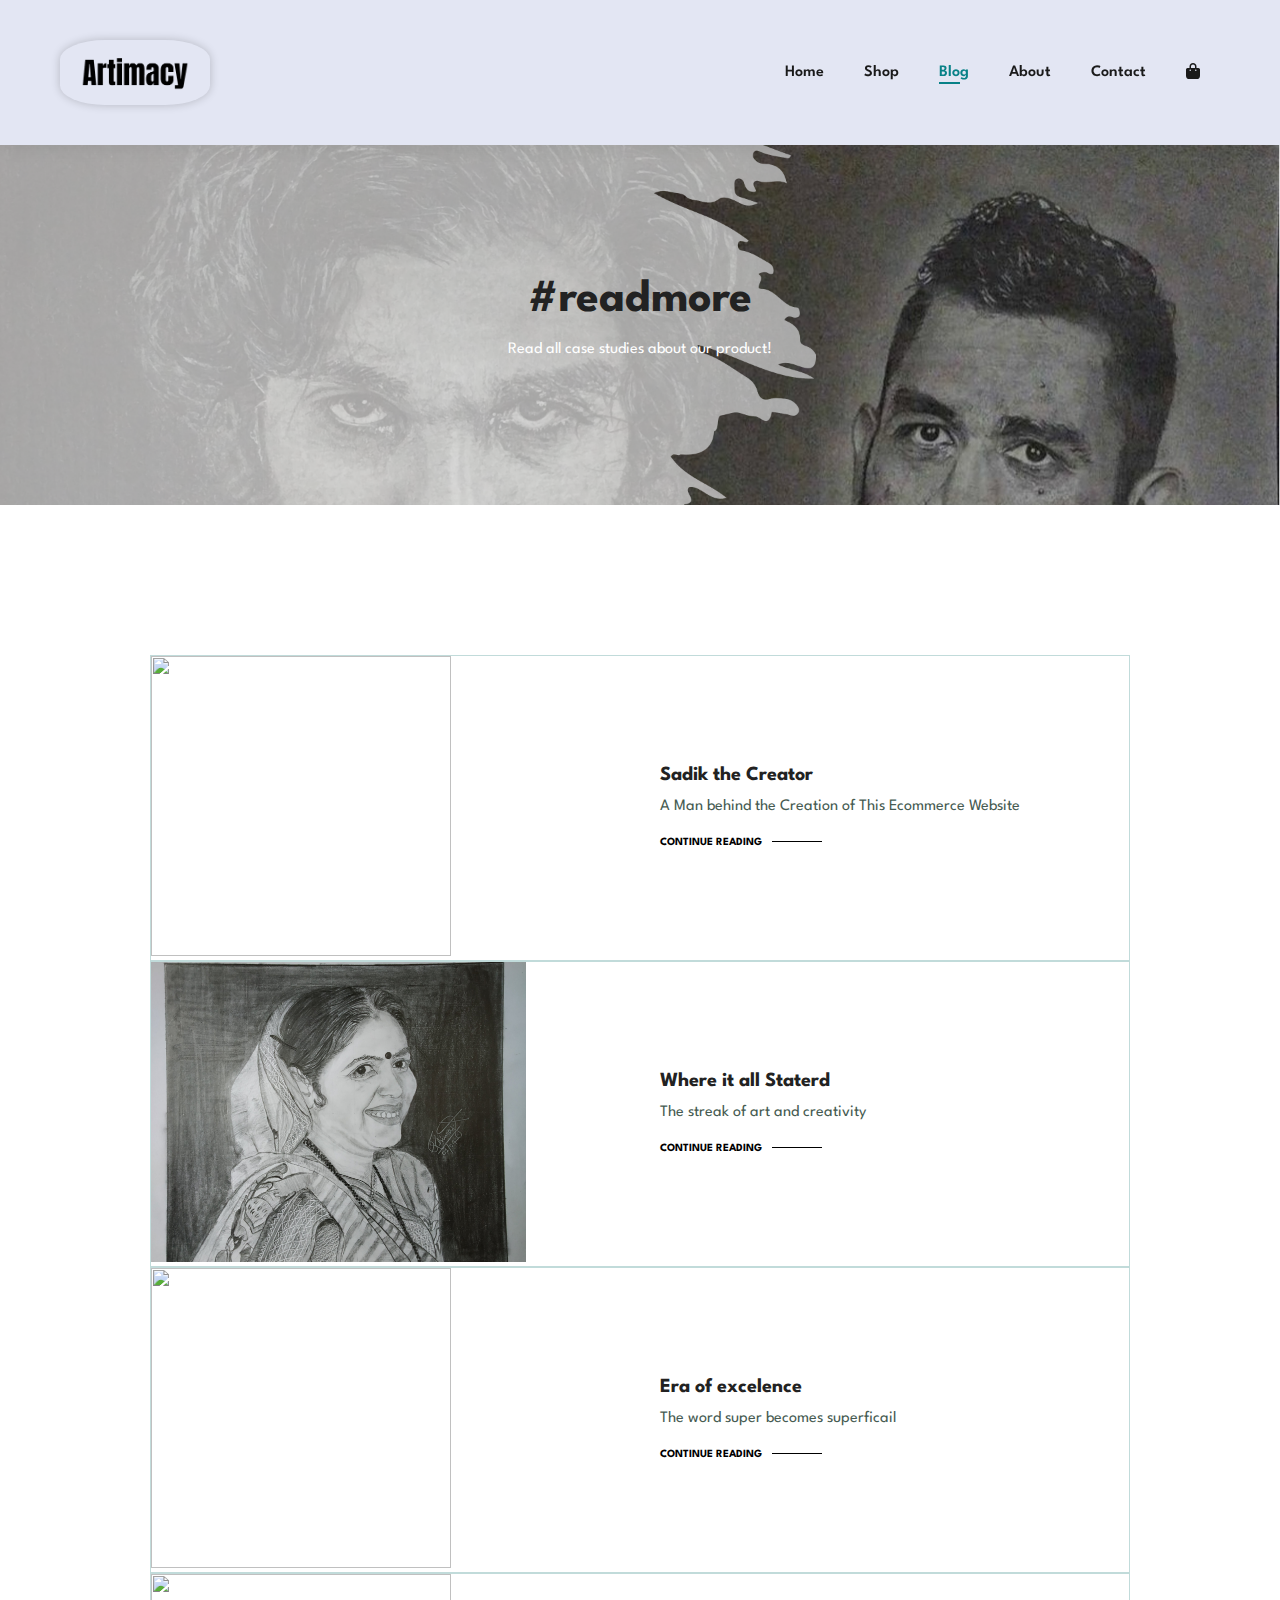
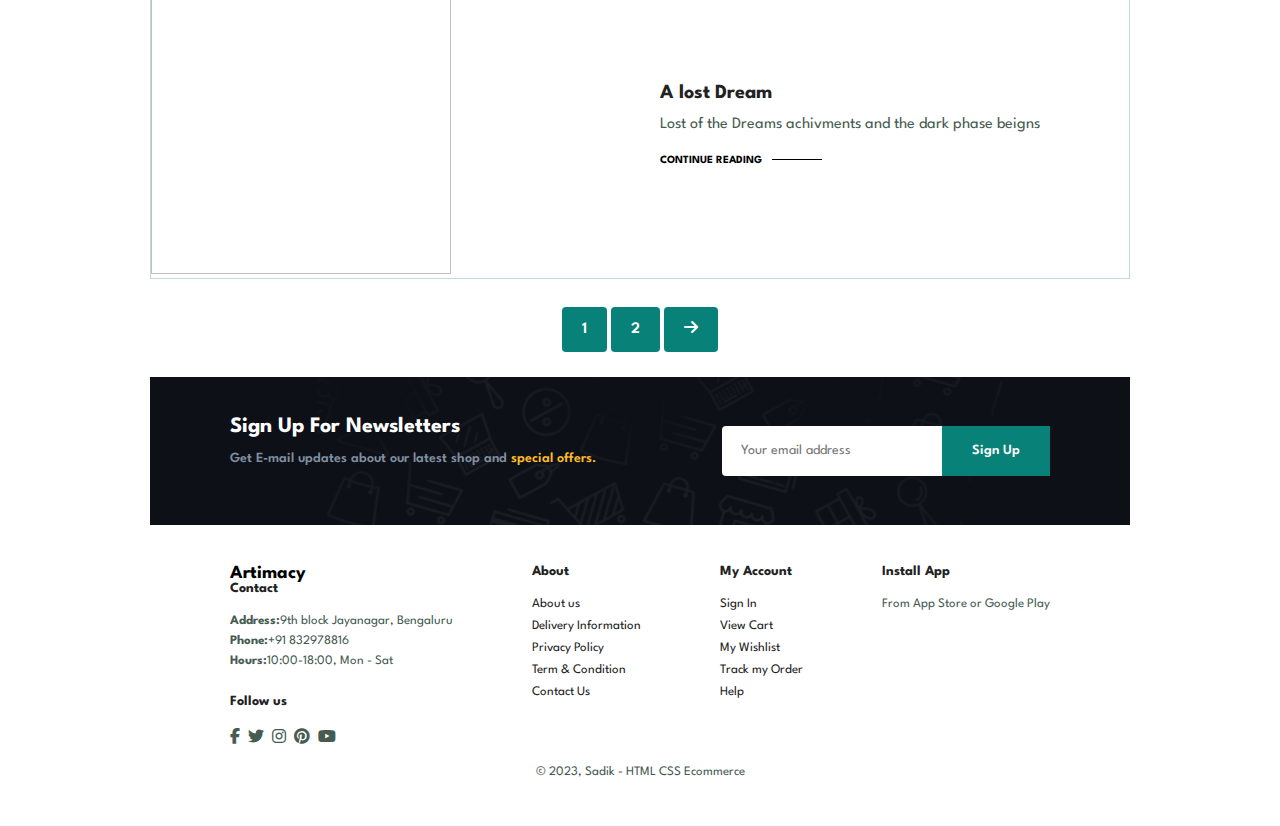
==== Ecommerce/blog.html @ 9b47d509 "Add files via upload" ====
<!DOCTYPE html>
<html lang="en">
<head>
    <meta charset="UTF-8">
    <meta http-equiv="X-UA-Compatible" content="IE=edge">
    <meta name="viewport" content="width=device-width, initial-scale=1.0">
    <title>Sadik's Ecommerce</title>
    <link rel="stylesheet" href="https://cdnjs.cloudflare.com/ajax/libs/font-awesome/6.4.2/css/all.min.css">

    <link rel="stylesheet" href="styles.css">
</head>
<body>

    <section id="header">
        <div id="log">
        <a href="#"><img src="img/logo.png" class="logo" alt="" width="200px"></a>
    
    </div>
        <div>
        <ul id="navbar">
            <li><a href="index.html">Home</a></li>
            <li><a href="shop.html">Shop</a></li>
            <li><a  class ="active" href="blog.html">Blog</a></li>
            <li><a href="about.html">About</a></li>
            <li><a href="contact.html">Contact</a></li>
            <li id="lg-bag"><a href="cart.html"><i class="fa-solid fa-bag-shopping"></i></a></li>
            <a href="#" id="close"><i class="fa-solid fa-xmark"></i></a>
        </ul>
        </div>
        <div id="mobile">
            <a href="cart.html"><i class="fa-solid fa-bag-shopping"></i></a>
            <i id="bar" class="fas fa-outdent"></i>
        </div>
    </section>
    
    <section id="page-header" class="blog-header">
        <h2>#readmore</h2>
        <p>Read all case studies about our product!</p>   
    </section>
    <section id="blog">
        <div class="blog-box">
        <div class="blog-img">
        <img src="img/blog/pic1.jpg" alt="">
        </div>
        <div class="blog-details">
        <h4>Sadik the Creator</h4>
        <p>A Man behind the Creation of This Ecommerce Website</p>
        <a href="#">CONTINUE READING</a>
        </div>
        </div>
        <div class="blog-box">
            <div class="blog-img">
            <img src="img/blog/pic2.jpg" alt="">
            </div>
            <div class="blog-details">
            <h4>Where it all Staterd</h4>
            <p>The streak of art and creativity</p>
            <a href="#">CONTINUE READING</a>
            </div>
        
        </div>
            <div class="blog-box">
                <div class="blog-img">
                <img src="img/blog/pic3.jpg" alt="">
                </div>
                <div class="blog-details">
                <h4>Era of excelence</h4>
                <p>The word super becomes superficail</p>
                <a href="#">CONTINUE READING</a>
                </div>
            </div>    
                </div>
                <div class="blog-box">
                    <div class="blog-img">
                    <img src="img/blog/pic4.jpg" alt="">
                    </div>
                    <div class="blog-details">
                    <h4>A lost Dream</h4>
                    <p>Lost of the Dreams achivments and the dark phase beigns</p>
                    <a href="#">CONTINUE READING</a>
                    </div>
                </div>

                    

    <section id="pagination" class="section-p1">
        <a href="#">1</a>
        <a href="#">2</a>
        <a href="#"><i class="fa-solid fa-arrow-right"></i></a>
        
    </section>

    <section id="newsletter" class="section-p1""> 
                <div class="newstext">
                    <h4>Sign Up For Newsletters</h4>
                    <p>Get E-mail updates about our latest shop and <span>special offers.</span>
                    </p>
                </div>
                <div class="form">
                    <input type="text" placeholder="Your email address">
                    <button class="normal">Sign Up</button>
                </div>
    </section>
    <footer class="section-p1">
        <div id="foot" class="col">
        <div class="Artimacy">
            <h3>Artimacy</h3>
        </div>
        <h4>Contact</h4>
        <p><strong>Address:</strong>9th block Jayanagar, Bengaluru</p>
        <p><strong>Phone:</strong>+91 832978816</p>
        <p><strong>Hours:</strong>10:00-18:00, Mon - Sat</p>
        <div class="follow">
            <h4>Follow us</h4>
            <div class="icon">
                <i class="fab fa-facebook-f"></i>
                <i class="fab fa-twitter"></i>
                <i class="fab fa-instagram"></i>
                <i class="fab fa-pinterest"></i>
                <i class="fab fa-youtube"></i>
            </div>
        </div>
    </div>
    <div class="col">
        <h4>About</h4>
        <a href="#">About us</a>
        <a href="#">Delivery Information</a>
        <a href="#">Privacy Policy</a>
        <a href="#">Term & Condition</a>
        <a href="#">Contact Us</a>
    </div>
    <div class="col">
        <h4>My Account</h4>
        <a href="#">Sign In</a>
        <a href="#">View Cart</a>
        <a href="#">My Wishlist</a>
        <a href="#">Track my Order</a>
        <a href="#">Help</a>
    </div>
    <div class="col">
        <div class="install">
        <h4>Install App</h4>
        <p>From App Store or Google Play</p>
        
    </div>
</div>

<div class="copyright">
    <p>
        © 2023, Sadik - HTML CSS Ecommerce
    </p>
</div>
</footer>


    <script src="script.js"></script>
</body>
</html>
---- Ecommerce/styles.css ----
@import url("https://fonts.googleapis.com/css2?family=Spartan:wght@100;200;300;400;500;600;700;800;900&display=swap");
* {
  margin: 0;
  padding: 0;
  box-sizing: border-box;
  font-family: "Spartan", sans-serif;
}

html {
  scroll-behavior: smooth;
}

/* Global Styles */

h1 {
  font-size: 50px;
  line-height: 64px;
  color: #222;
}

h2 {
  font-size: 46px;
  line-height: 54px;
  color: #222;
}

h4 {
  font-size: 20px;
  color: #222;
}

h6 {
  font-weight: 700;
  font-size: 12px;
}

p {
  font-size: 16px;
  color: #465b52;
  margin: 15px 0 20px 0;
}

.section-p1 {
  padding: 40px 80px;
}

.section-m1 {
  margin: 40px 0;
}

button.normal{
   font-size: 14px;
   font-weight: 600;
   padding: 15px 30px;
   color: #000;
   background-color: #fff;
   cursor: pointer;
   border: none;
   outline: none;
   transition: 0.2s;
}

body {
  width: 100%;
}
 /* Header Start */
  
#header{
    display: flex;
    align-items: center;
    justify-content: space-between;
    padding: 20px 60px;
    background: #E3E6F3;
    box-shadow:0 5px 15px rgb(0, 0, 0,0.06);
    border-style: hidden;
    z-index: 999;
    position: sticky;
    top: 0;
    left:0;
    
 }

 #navbar{
   display: flex;
    align-items: center;
    justify-content: center;
 }
 #navbar li{
   list-style: none;
   padding: 0 20px;
   position: relative;
 }
 #navbar li a{
   text-decoration: none;
   font-size: 16px ;
   font-weight: 600;
   color: #1a1a1a;
 }

 #navbar li a:hover,
 #navbar li a.active{
   color: #088187;
   transition: 0.3 ease;
 }

 #navbar li a.active::after,
 #navbar li a:hover::after{
   content: "";
   width: 30%;
   height: 2px;
   background-color: #088187;
   position:absolute;
   bottom: -4px;
   left: 20px;

 }
 #log{
   display: flex;
   justify-content: center;
   flex-wrap: wrap;
 }
 #close{
   position: absolute;
   top: 30px;
   left: 30px;
   color: #222;
   font-size: 24px;
   display: none;
 }

 #mobile{
   display: none;
   align-items: center;

 }


 .logo {
   max-width: 150px;
   margin: 20px auto; /* Center the logo horizontally and provide some top margin */
   display: block; /* Ensure the image is displayed as a block element */
   border-radius: 30%; /* Add a circular border radius for a modern look */
   box-shadow: 0 0 10px rgba(0, 0, 0, 0.2); /* Apply a subtle shadow */
}
.logo2 {
   width: 350px;
   margin: 20px auto; /* Center the logo horizontally and provide some top margin */
   display:flex; /* Ensure the image is displayed as a block element */
   align-items: flex-start; /* Add a circular border radius for a modern look */
   box-shadow: 0 0 10px rgba(0, 0, 0, 0.2); /* Apply a subtle shadow */
}
/* Home Page */

#hero {
   background-image: url("img/hero2.png");
   height: 90vh;
   width: 100%;
   background-size: cover;
   background-position: top 25% right 0;
   padding: 0 80px;
   display: flex;
   flex-direction: column;
   align-items: flex-start;
   justify-content: center;
   
   }
  
   #hero h4 {
      padding-bottom: 15px;
      }
   #hero h1 {
      color: #088178;
      }
   #hero button {
      background-image: url("img/button.png");
      background-color: #b10909e2;
      color: #fff714;
      border: 0;
      padding: 14px 80px 14px 65px;
      background-repeat: no-repeat;
      cursor: pointer;
      font-weight: 700;
      font-size: 15px;
      }
      #feature {
         display: flex;
         align-items: center;
         justify-content: space-between;
         flex-wrap: wrap;
       }
       
       #feature .fe-box {
         width: 180px;
         height: 220px; /* Increased the height to allow more space for the text */
         text-align: center;
         padding: 15px; /* Adjusted padding */
         box-shadow: 10px 10px 20px rgba(0, 0, 0, 0.03);
         border: 1px solid #cce7d0;
         border-radius: 4px;
         margin: 15px 0;
         display: flex;
         flex-direction: column;
         justify-content: space-between; /* Vertically center the text */
       }
       
       #feature .fe-box:hover {
         box-shadow: 10px 10px 20px rgba(0, 0, 0, 0.2);
       }
       
       #feature .fe-box h6 {
         margin-bottom: 10px; /* Add margin to the bottom of the text */
         line-height: 1;
         padding: 10px; /* Increased the padding for the text background */
         border-radius: 4px;
         color: #088178;
         background-color: #fddde4;
       }
       

       #feature .fe-box:nth-child(2) h6 {
         background-color: #475f93;
      }
      #feature .fe-box:nth-child(3) h6 {
         background-color: #31967a;
      }
      #feature .fe-box:nth-child(4) h6 {
         background-color: #57a43f;
      }
      #feature .fe-box:nth-child(5) h6 {
         background-color: #8b3057;
      }
      #feature .fe-box:nth-child(6) h6 {
         background-color: #4f586c;
      }
      #feature .fe-box:nth-child(7) h6 {
         background-color: #38bb1e;
      }
      
#product1{
   text-align: center;
}
#product1 .pro-container{
   display:flex;
   justify-content: space-between;
   padding-top:20px ;
   flex-wrap: wrap;
}
#product1 .pro{
   width: 23%;
   min-width: 250px;
   padding: 10px 12px;
   border: 1px solid #cce7d0;
   border-radius: 25px;
   cursor: pointer;
   box-shadow: 20px 20px 30px rgba(0, 0, 0, 0.2);
   margin: 15px 0;
   transition: 0.2s ease;
   position: relative;
}
#product1 .pro:hover {
   box-shadow: 20px 20px 30px rgba(0, 0, 0, 0.6);
 }
 
 #product1 .pro img {
   width: 100%;
   border-radius: 20px;
 }
 
 #product1 .pro .des {
   text-align: start;
   padding: 10px 0;
 }
 
 #product1 .pro .des span {
   color: #606063;
   font-size: 10px;
 }
 
 #product1 .pro .des h5 {
   padding-top: 7px;
   color: #1a1a1a;
   font-size: 14px;
 }
 
 #product1 .pro .des i {
   font-size: 12px;
   color: rgb(243, 282, 25);
 }
 
 #product1 .pro .des h4 {
   padding-top: 7px;
   font-size: 15px;
   font-weight: 700;
   color: #088178;
 }
 
 #product1 .pro .cart {
   width: 40px;
   height: 40px;
   line-height: 40px;
   border-radius: 50%; /* Add circular background */
   background-color: #e8f6ea;
   font-weight: 500;
   color: #088178;
   position: absolute;
   bottom: 20px;
   right: 10px;
   border: 1px solid #cce7d0; /* Fixed typo: 1Spx to 1px */
 }

 #banner{
    display: flex;
    flex-direction: column;
    justify-content: center;
    align-items: center;
    text-align: center;
    background-image: url("img/banner/b2.png");
    width: 100%;
    height: 40vh;
    background-size: cover;
    background-position: center;
   }
   #banner h4{
      color: #fffefe;
      font-size: 16px;
   }
   #banner h2{
      color: #fcfdfd;
      font-size: 30px;
      padding: 10px 0;
   }

   #banner h2 span{
      color: #e4d972;
      
   }
   #banner button:hover {
      background: #088178;
      color: #fff;
   }
   #sm-banner{
      display: flex;
      justify-content: space-between;
      flex-wrap: wrap;
   }

   #sm-banner .banner-box1{
      display: flex;
    flex-direction: column;
    justify-content: center;
    align-items: flex-start;
    background-image: url("img/banner/b5.png");
    min-width: 640px;
    height: 50vh;
    background-size: cover;
    background-position: center;
    padding: 30px;

   }

   #sm-banner .banner-box2{
      display: flex;
    flex-direction: column;
    justify-content: center;
    align-items: flex-start;
    background-image: url("img/banner/b7.jpg");
    min-width: 640px;
    height: 50vh;
    background-size: cover;
    background-position: center;
    padding: 30px;

   }
   
   #sm-banner h4{
      color: #fff;
      font-size: 20px;
      font-weight: 300;
   }
   #sm-banner h2{
      color: #fff;
      font-size: 28px;
      font-weight: 800;
   }
   #sm-banner span{
      color: #fff;
      font-size: 14px;
      font-weight: 500;
      padding-bottom: 15px;
   }

   button.white{
      font-size: 13px;
      font-weight: 600;
      padding: 11px 18px;
      color: #ffffff;
      background-color: transparent;
      cursor: pointer;
      border: 1px solid #fff;
      outline: none;
      transition: 0.2s;
   }

   #sm-banner .banner-box1 .banner-box2:hover button{
      background: #088178;
      border: 1px solid #088178;
   }
   #banner3{
      display: flex;
      justify-content: space-between;
      flex-wrap: wrap;
   }
   #banner3 .banner-box{
      display: flex;
    flex-direction: column;
    justify-content: center;
    align-items: flex-start;
    background-image: url("img/banner/b9.png");
    min-width: 30%;
    height: 30vh;
    background-size: cover;
    background-position: center;
    padding: 20px;
    margin-bottom: 20px;
   }

   #banner3 .banner-box2{
      padding-left: 10px;
    background-image: url("img/banner/b10.jpg");
   }

   #banner3 .banner-box3{
      padding-left: 10px;
    background-image: url("img/banner/b11.png");
   }
   #banner3 h2{
      color: #fff;
      font-weight: 900;
      font-size: 22px;
   }
   #banner3 h3{
      color: #ebff37;
      font-weight: 800;
      font-size: 15px;
   }
   #banner3 .banner-box2 h3{
      color: #ebff37;
   }
   #banner3 .banner-box3 h3{
      color: #ebff37;
   }
   #newsletter{
      display:flex;
      justify-content: space-between;
      flex-wrap: wrap;
      align-items: center;
      background-image: url("img/banner/b14.png");
      background-repeat: no-repeat;
      background-position: 20% 30%;
      background-color: #041e42;
   }
   #newsletter  h4{
      font-size: 22px;
      font-weight: 700;
      color: #fff;
   }
   #newsletter  p{
      font-size: 14px;
      font-weight: 600;
      color: #818ea0;
   }
   #newsletter p span{
      color: #ffbd27;
   }
   #newsletter .form {
      display: flex;
      width: 40%;
   }

   #newsletter input {
      height: 3.125rem;
      padding: 0 1.25em;
      font-size: 14px;
      width: 100%;
      border: 1px solid transparent;
      border-radius: 4px;
      outline: none;
      border-top-right-radius:0 ;
      border-bottom-right-radius:0 ;
   }
   

   #newsletter button{
      background-color: #088178;
      COLOR: #fff;
      white-space: NOWRAP;
      border-top-left-radius:0 ;
      border-bottom-left-radius:0 ;
   }
   #newsletter button a{
      text-decoration: none;
   }
   footer{
      display: flex;
      flex-wrap: wrap;
      justify-content: space-between;
   }
   footer .col{
      display: flex;
      flex-direction: column;
      align-items: flex-start;
      margin-bottom: 20px;
   }
   footer .logo{
      margin-bottom: 30px;

   }
   footer h4{
      font-size:14px;
      padding-bottom:20px;
   }
   footer p{
      font-size:13px;
      margin:0 0 8px 0;
   }
   footer a{
      font-size: 13px;
      text-decoration:none;
      color: #222;
      margin-bottom: 10px;

   }
   footer .follow{
      margin-top: 20px;
   }
   footer .follow i{
      color: #465b52;
      padding-right: 4px;
      cursor: pointer;
   
   }
   footer .install .row img {
      border: 1px solid #088178;
      border-radius: 6px;
      width: 100px;
  }
  footer .logo1 {
   max-width: 150px;
   width: 80px;
   margin: 20px auto; 
   display: block;
   border-radius: 50%; 
   box-shadow: 0 0 10px rgba(0, 0, 0, 0.2); 
}
footer .install img{
   margin: 10px 0 15px 0;
}

footer .follow i:hover, 
footer a:hover {
   color: #088178;
}


footer .copyright{
   width: 100%;
   text-align: center;
}

/* Shop Page */
#page-header{
   background-image: url("img/banner/b12.png");
   width: 100%;
   height: 40vh;
   background-size: cover;
   display: flex;
   justify-content: center;
   text-align: center;
   flex-direction: column;
   padding: 14px;
}

#page-header p{
   color: #fff;
}

#pagination{
   text-align: center;
}
#pagination a{
   text-decoration: none;
   background-color: #088178;
   padding: 15px 20px;
   border-radius:4px ;
   color: #fff;
   font-weight: 600;
}
/* Single Product */
#prodetails {
   display: flex;
   margin-top: 20px;
}
#prodetails .single-pro-img{
   width: 40%;
   margin-right: 50px;
}
.small-img-group{
   display: flex;
   justify-content: space-between;
    
}
.small-img-col{
   flex-basis: 24%;
   cursor: pointer;
}
#prodetails .single-pro-details{
   width: 50%;
   padding-top: 30px;
}
#prodetails .single-pro-details h4 {
   display: block;
   margin-block-start: 1.33em;
   margin-block-end: 1.33em;
   margin-inline-start: 0px;
   margin-inline-end: 0px;
   font-weight: bold;
   padding-top: 80px 0 20px 0;
}
#prodetails .single-pro-details h2{
  font-size: 26px;
}
#prodetails .single-pro-details select{
   display: block;
   padding: 5px 10px;
   margin-bottom: 10px;
}
#prodetails .single-pro-details input{
   width: 50px;
   height: 47px;
   padding-left: 10px;
   font-size: 16px;
   margin-right: 10px;
}
#prodetails .single-pro-details button{
   background: #088178;
   color: #fff;
}
#prodetails .single-pro-details input:focus{
   outline: none;

}
#prodetails .single-pro-details span{
   line-height: 25px;
}

/* Blog page */
#page-header .blog-header{
   background-image: url("img/blog/pic5.jpg");

}
#blog{
   padding: 150px 150px 0 150px;
}

#blog .blog-box {
   display: flex;
   align-items: center;
   width: 100%;
   border: solid 1px #c1dbda;
   position: relative;
   }
   
   #blog .blog-img {
   width: 50%;
   margin-right: 40px;
   }
   #blog img {
   width: 80%;
   height: 300px;
   object-fit: cover;
   }
   #blog .blog-details{
      width: 50%;
   }
   #blog .blog-details a{
      text-decoration: none;
      font-size: 11px;
      color: #000;
      font-weight: 700;
      position: relative;
   }
   #blog .blog-details a::after{
      content: "";
      width: 50px;
      height: 1px;
      background-color: #000;
      position: absolute;
      top: 4px;
      right: -60px;
   }
   #blog .blog-details a:hover {
      color: #088178;

   }
   #blog .blog-details a:hover::after{
      color: #088178;
   }
   #blog .blog-box h1{
      position: absolute;
      top:-40px;
      left:0;
      font-size: 70px;
      font-weight: 700;
      color: #c9cbce;

   }
/* About section */
#page-header.about-header{
   background-image: url("img/banner/bb.jpg");
}
#about-head{
   display: flex;
   align-items: center;
}
#about-head img{
   width:30%;
   height: auto;
}
#about-head div{
   padding-left: 40px;

}
#about-app{
   text-align: center;
}
#about-app a{
   text-decoration: underline;
   color: "blue";
}

#about-app .video{
   width: 70%;
   height: 100%;
   margin: 30px auto 0 auto;
}
#about-app .video video{
   width: 100%;
   height: 100%;
   border-radius: 20px;

}
/* contact page */
#contact-details {
   display: flex;
   align-items: center;
   justify-content: space-between;
}
#contact-details .details{
   width: 40%;

}
#contact-details .details span, #form-details form{
   font-size: 12px;
}
#contact-details .details h2{
   font-size: 26px;
   line-height: 35px;
   padding: 20px 0;
}
#contact-details .details h3{
   font-size: 16px;
   padding-bottom: 15px;
}
#contact-details .details li{
   list-style: none;
   display:flex ;
   padding: 10px 0;
}
#contact-details .details li i{
   font-size: 14px;
   padding-right: 22px;
}
#contact-details .details li p {
   margin:0;
   font-size: 14px;
}
#contact-details .details .map {
   width: 55%;
   height: 400px;
}

#contact-details .details .map iframe {
   width: 100%;
   height: 100%;
}

#form-details {
   display: flex;
   justify-content: space-between;
   margin: 30px;
   border:1px solid #e1e1e1;
   padding: 80px;
}
#form-details form {
   width: 65%;
   display: flex;
   flex-direction: column;
   align-items: flex-start;
}

#form-details form input,#form-details form textarea  {
   width: 100%;
   padding: 12px 15px;
   outline: none;
   margin-bottom:20px;
   border: 1px solid #e1e1e1;
}

#form-details form button {
   background-color: #088187;
   color:#fff;
}
#form-details .people div{
   padding-bottom: 25px;
   display: flex;
   align-items: flex-start;
}
#form-details .people div img {
   width: 65px;
   height: 65px;
   object-fit: cover;
   margin-right: 15px;
}
#form-details .people div p {
   margin: 0;
   font-size: 13px;
   line-height: 25px;
}
#form-details .people div p span{
   display: block;
   font-size: 16px;
   font-weight: 600;
   color: #000;
}
#page-header .cart {
      background-image: url("img/banner/b10.jpg");

}
/* Cart */
#cart table{
   width: 100%;
   border-collapse: collapse;
   table-layout: fixed;
   white-space: nowrap;
}

#cart table img{
   width: 70px;

}
#cart table td:nth-child(1) {

   width: 100px;
   text-align: center;
}
#cart table td:nth-child(2) {

   width: 150px;
   text-align: center;
}
#cart table td:nth-child(3) {

   width: 250px;
   text-align: center;
}
#cart table td:nth-child(4), #cart table td:nth-child(5), #cart table td:nth-child(6) {

   width: 150px;
   text-align: center;
}
#cart table td:nth-child(5) input {
   width: 70px;
   padding: 10px 5px 10px 15px;

}
#cart table thead {
   border: 1px solid #e2e9e1;
   border-left: none;
   border-right: none;

}
#cart table thead td {
   font-weight: 700;
   text-transform: uppercase;
   padding: 18px 0;
}
#cart table tbody tr td {
   padding-top: 15px;
}
#cart table tbody td{
   font-size: 13px;
}

#cart-add {
   display: flex;
   flex-wrap: wrap;
   justify-content: space-between;
}
#coupon {
   width: 50%;
   margin-bottom: 30px;

}
#coupon h3, #subtotal h3{
   padding-bottom: 15px;
}
#coupon input{
   padding: 10px 20px;
   outline: none;
   width: 60%;
   margin-right: 10px;
   border: 1px solid #e1e1e1;
}
#coupon button, #subtotal button{
   background-color: #088178;
   color: #fff;
   padding: 12px 20px;
}
#subtotal{
   width:50%;
   margin-bottom: 30px;
   border: 1px solid #e2e9e1;
   padding: 30px;
}
#subtotal table{
   border-collapse: collapse;
   width: 100%;
   margin-bottom: 20px;
}

#subtotal table td {
   width: 50%;
   border: 1px solid #e2e9e1;
   padding: 10px;
   font-size: 13px;
}


@media (max-width:799px){
   .section-p1{
      padding: 40px 40px;

   }
   #navbar {
   display: flex;
   flex-direction: column;
   align-items: flex-start; justify-content: flex-start;
   position: fixed;
   top: 0;
   right: -300px;
   height: 100vh;
   width: 300px;
   background-color: #E3E6F3;
   box-shadow: 0 40px 60px rgba(0, 0, 0, 0.1);
   padding: 80px 0 0 10px;
   transition: 0. 3s;
   }

   #navbar.active{
      right: 0px;
   }
   #navbar li {
   margin-bottom: 25px;
   }
   #mobile{
      display: flex;
      align-items: center;
    }
   #mobile i{
      color: #1a1a1a;
      font-size: 24px;
      padding-left: 20px;
   }
   #close{
      position: absolute;
      top: 30px;
      left: 30px;
      color: #222;
      font-size: 24px;
      display: initial;
   }
   #lg-bag{
      display: none;
   }
   #hero{
      height: 70vh;
      padding: 0 80px;
      background-position: top 30% right 30%;
   }

   #feature{
      justify-content: center;
   }
   #feature .fe-box{
      margin: 15px 15px;
   }
   #product1 .pro-container{
      justify-content: center;
   }
   #product1 .pro{
      margin: 15px;
   }
   #banner{
      height: 20vh;
   }
   #sm-banner .banner-box {
      min-width: 100%;
      height: 30vh;
   }
   
   #banner3{
      padding: 40px;
   }
   #banner3 banner-box{
      width: 28%;}

   #newsletter .form{
      width: 70%; 
   }

}
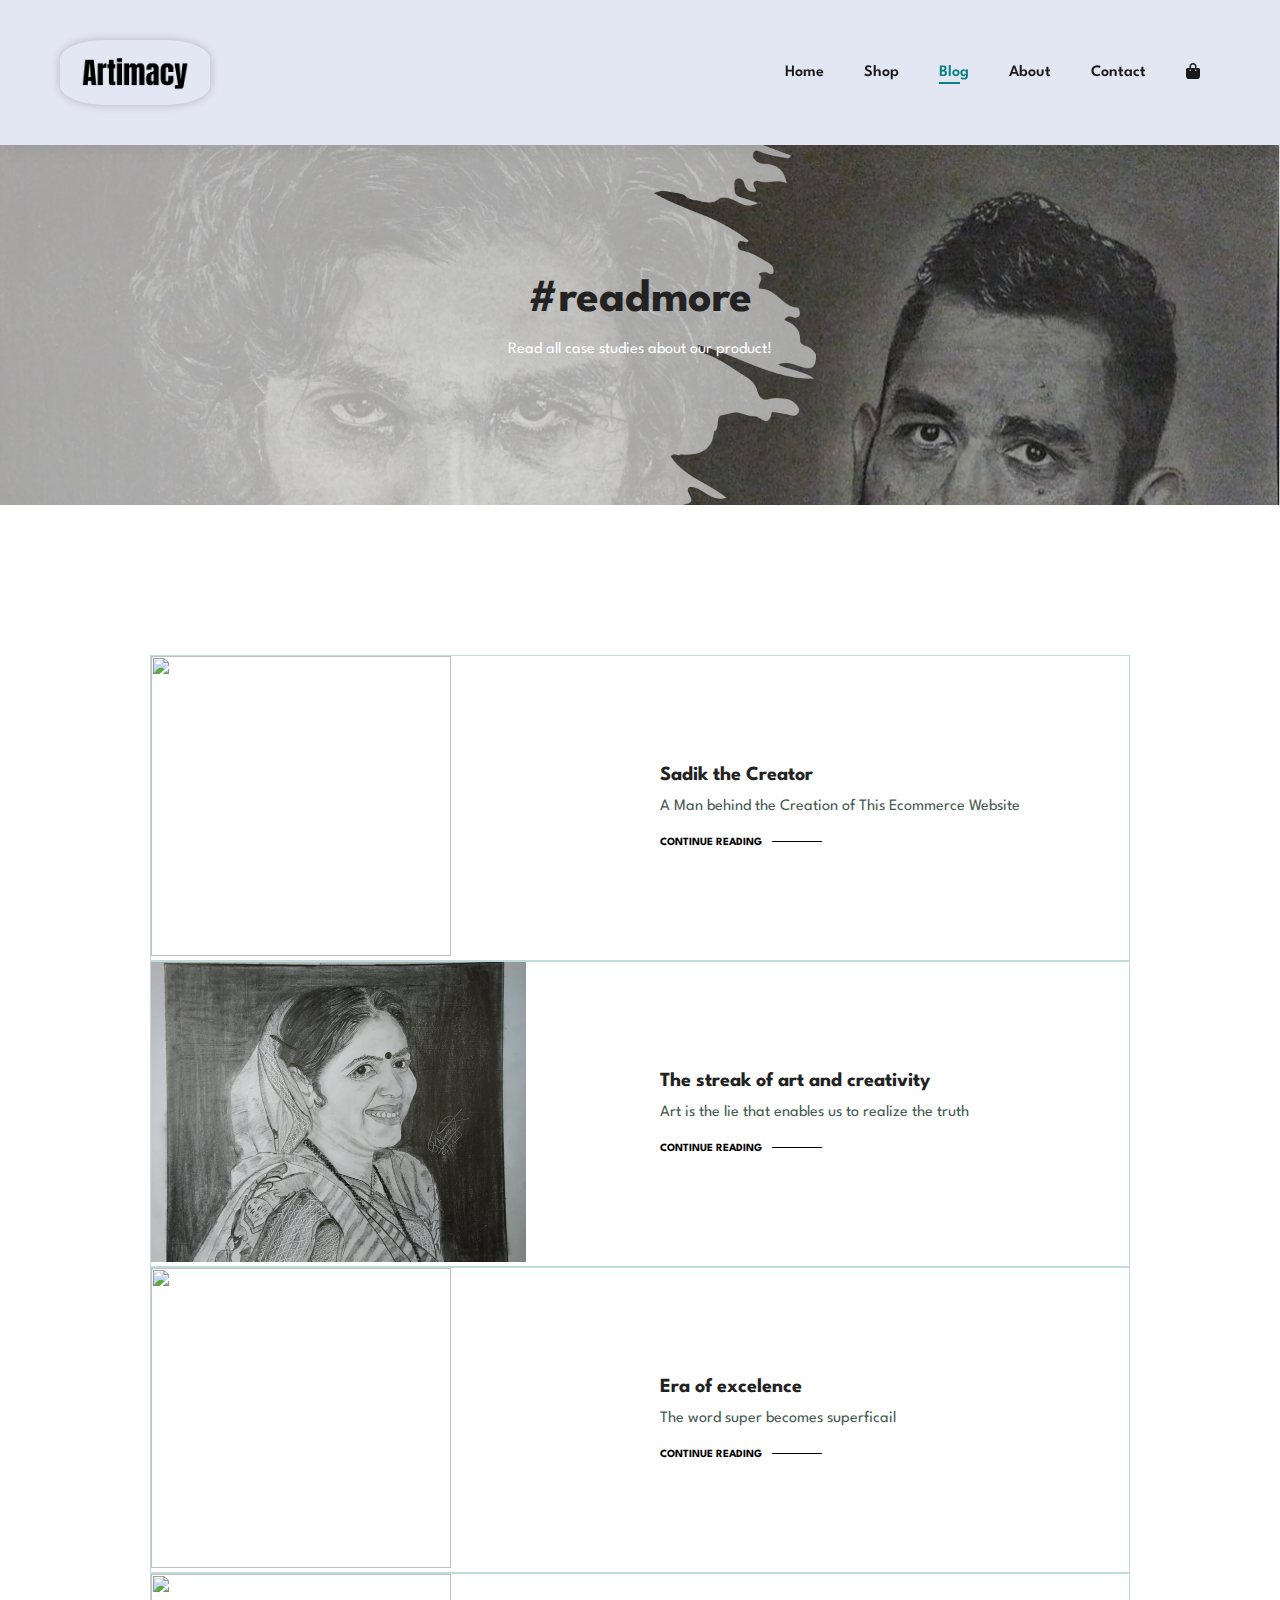
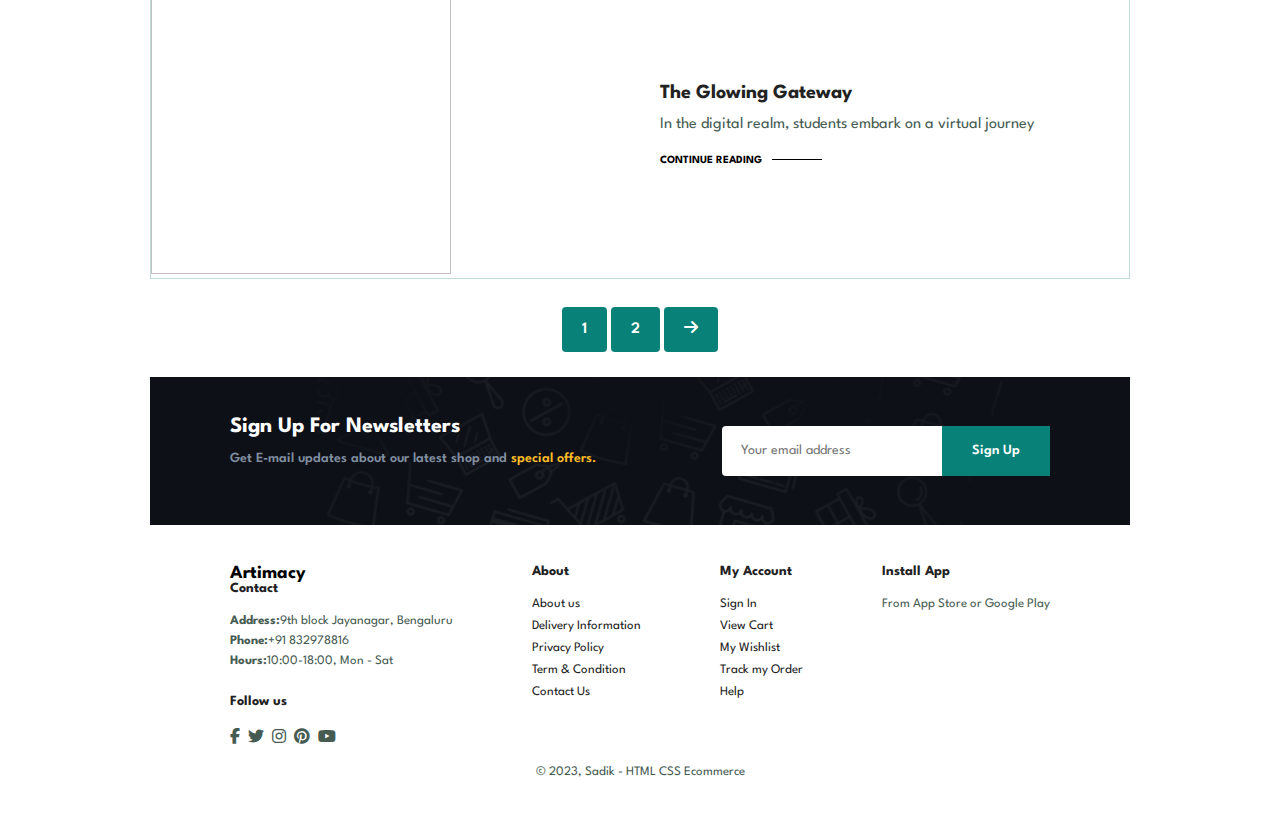
==== commit 676874fd: "Add files via upload" ====
--- a/Ecommerce/blog.html
+++ b/Ecommerce/blog.html
@@ -53,8 +53,8 @@
             <img src="img/blog/pic2.jpg" alt="">
             </div>
             <div class="blog-details">
-            <h4>Where it all Staterd</h4>
-            <p>The streak of art and creativity</p>
+            <h4>The streak of art and creativity</h4>
+            <p>Art is the lie that enables us to realize the truth</p>
             <a href="#">CONTINUE READING</a>
             </div>
         
@@ -75,8 +75,8 @@
                     <img src="img/blog/pic4.jpg" alt="">
                     </div>
                     <div class="blog-details">
-                    <h4>A lost Dream</h4>
-                    <p>Lost of the Dreams achivments and the dark phase beigns</p>
+                    <h4>The Glowing Gateway</h4>
+                    <p>In the digital realm, students embark on a virtual journey</p>
                     <a href="#">CONTINUE READING</a>
                     </div>
                 </div>
